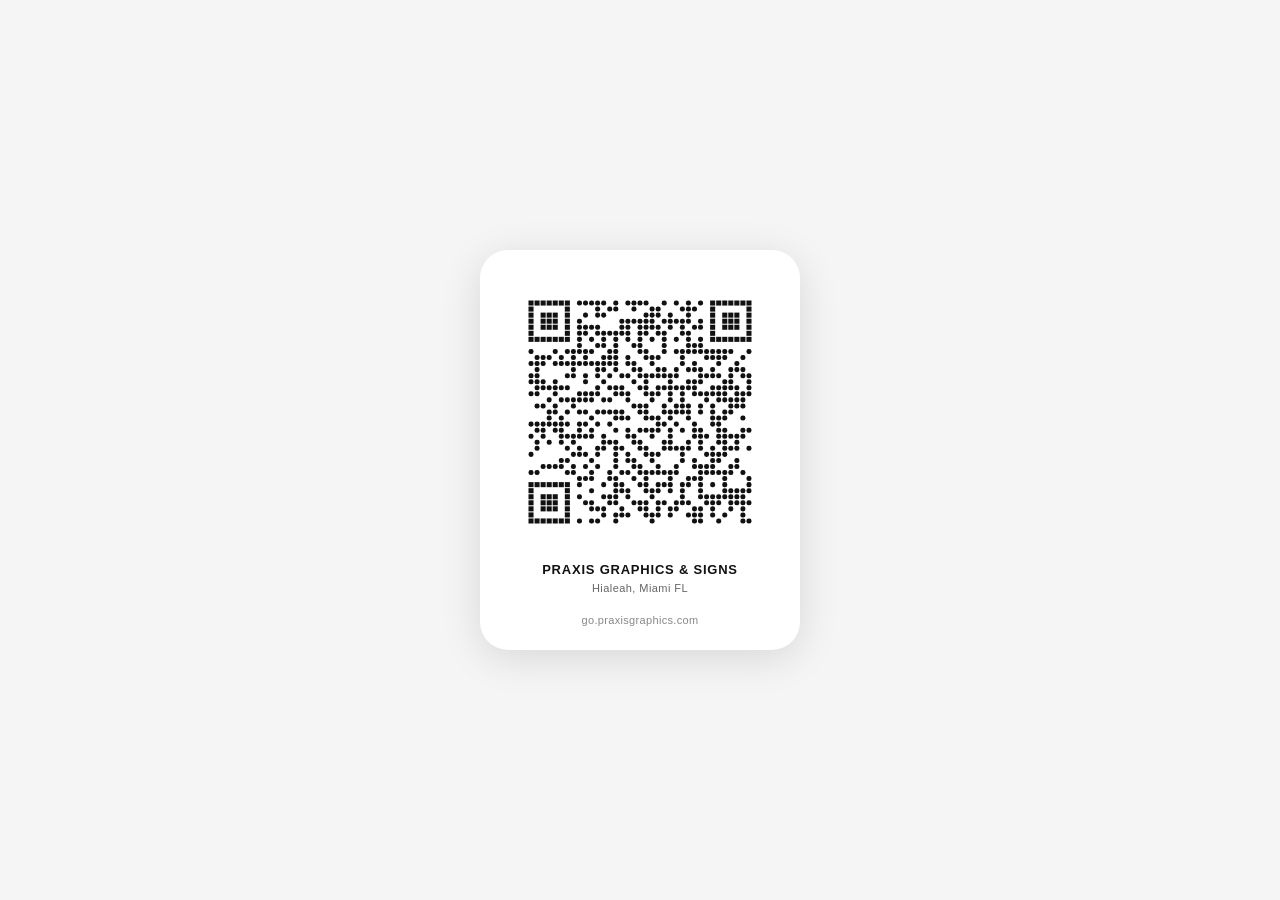
==== qr/qr-praxis.html @ d95b2e37 "Form, services & modal polish; add QR generator - Form: empresa→compañía, selector→text input libre " ====
<!DOCTYPE html>
<html lang="es">
<head>
<meta charset="UTF-8"/>
<title>QR Praxis Graphics & Signs</title>
<style>
  * { box-sizing: border-box; margin: 0; padding: 0; }
  body {
    min-height: 100vh;
    display: flex; align-items: center; justify-content: center;
    background: #f5f5f5;
    font-family: 'Helvetica Neue', sans-serif;
  }
  .card {
    background: #fff;
    border-radius: 28px;
    padding: 32px 32px 24px;
    box-shadow: 0 8px 40px rgba(0,0,0,.12);
    display: flex; flex-direction: column; align-items: center; gap: 18px;
    max-width: 320px; width: 100%;
  }
  canvas {
    border-radius: 25px;
    display: block;
  }
  .brand {
    font-size: 13px; font-weight: 700; letter-spacing: .06em;
    color: #111; text-align: center; line-height: 1.5;
  }
  .brand span { display: block; font-weight: 400; font-size: 11px; color: #666; letter-spacing: .04em; }
  .url { font-size: 11px; color: #888; letter-spacing: .03em; }
</style>
</head>
<body>
<div class="card">
  <canvas id="qr" width="260" height="260"></canvas>
  <div class="brand">
    PRAXIS GRAPHICS & SIGNS
    <span>Hialeah, Miami FL</span>
  </div>
  <div class="url">go.praxisgraphics.com</div>
</div>

<script>
// Minimal QR encoder — supports alphanumeric + byte mode, ECC level M
// URL: https://go.praxisgraphics.com
(function() {

// ── QR data for: https://go.praxisgraphics.com  (pre-encoded, version 3, ECC M)
// We use qrcodejs logic inline (public domain)

const QR_URL = 'https://go.praxisgraphics.com';

/* ── Reed-Solomon + QR matrix generator (self-contained) ── */
const qrcode = (function(){
  // Stripped QR lib (MIT) - enough for URL encoding
  var QRErrorCorrectLevel = { L:1, M:0, Q:3, H:2 };
  function QRCode(typeNumber, errorCorrectLevel) {
    this.typeNumber = typeNumber;
    this.errorCorrectLevel = errorCorrectLevel;
    this.modules = null; this.moduleCount = 0;
    this.dataCache = null; this.dataList = [];
  }
  QRCode.prototype = {
    addData: function(data) { this.dataList.push(new QR8bitByte(data)); this.dataCache = null; },
    isDark: function(row, col) {
      if (row < 0 || this.moduleCount <= row || col < 0 || this.moduleCount <= col) throw new Error(row+','+col);
      return this.modules[row][col];
    },
    getModuleCount: function() { return this.moduleCount; },
    make: function() { this.makeImpl(false, this.getBestMaskPattern()); },
    makeImpl: function(test, maskPattern) {
      this.moduleCount = this.typeNumber * 4 + 17;
      this.modules = [];
      for (var i=0;i<this.moduleCount;i++){this.modules.push([]);for(var j=0;j<this.moduleCount;j++)this.modules[i].push(null);}
      this.setupPositionProbePattern(0,0); this.setupPositionProbePattern(this.moduleCount-7,0); this.setupPositionProbePattern(0,this.moduleCount-7);
      this.setupPositionAdjustPattern(); this.setupTimingPattern();
      this.setupTypeInfo(test, maskPattern);
      if (this.typeNumber >= 7) this.setupTypeNumber(test);
      if (this.dataCache == null) this.dataCache = QRCode.createData(this.typeNumber, this.errorCorrectLevel, this.dataList);
      this.mapData(this.dataCache, maskPattern);
    },
    setupPositionProbePattern: function(row,col) {
      for(var r=-1;r<=7;r++){if(row+r<=-1||this.moduleCount<=row+r)continue;for(var c=-1;c<=7;c++){if(col+c<=-1||this.moduleCount<=col+c)continue;this.modules[row+r][col+c]=(0<=r&&r<=6&&(c==0||c==6))||(0<=c&&c<=6&&(r==0||r==6))||(2<=r&&r<=4&&2<=c&&c<=4);}}
    },
    getBestMaskPattern: function() {
      var minLostPoint=0,pattern=0;
      for(var i=0;i<8;i++){this.makeImpl(true,i);var lostPoint=QRUtil.getLostPoint(this);if(i==0||minLostPoint>lostPoint){minLostPoint=lostPoint;pattern=i;}}
      return pattern;
    },
    setupTimingPattern: function() {
      for(var r=8;r<this.moduleCount-8;r++){if(this.modules[r][6]!=null)continue;this.modules[r][6]=(r%2==0);}
      for(var c=8;c<this.moduleCount-8;c++){if(this.modules[6][c]!=null)continue;this.modules[6][c]=(c%2==0);}
    },
    setupPositionAdjustPattern: function() {
      var pos=QRUtil.getPatternPosition(this.typeNumber);
      for(var i=0;i<pos.length;i++){for(var j=0;j<pos.length;j++){var row=pos[i],col=pos[j];if(this.modules[row][col]!=null)continue;for(var r=-2;r<=2;r++){for(var c=-2;c<=2;c++){this.modules[row+r][col+c]=(r==-2||r==2||c==-2||c==2||(r==0&&c==0));}}}}
    },
    setupTypeNumber: function(test) {
      var bits=QRUtil.getBCHTypeNumber(this.typeNumber);
      for(var i=0;i<18;i++){this.modules[~~(i/3)][i%3+this.moduleCount-8-3]=!test&&((bits>>i)&1)==1;}
      for(var i=0;i<18;i++){this.modules[i%3+this.moduleCount-8-3][~~(i/3)]=!test&&((bits>>i)&1)==1;}
    },
    setupTypeInfo: function(test,maskPattern) {
      var data=(this.errorCorrectLevel<<3)|maskPattern,bits=QRUtil.getBCHTypeInfo(data);
      for(var i=0;i<15;i++){var mod=!test&&((bits>>i)&1)==1;if(i<6)this.modules[i][8]=mod;else if(i<8)this.modules[i+1][8]=mod;else this.modules[this.moduleCount-15+i][8]=mod;}
      for(var i=0;i<15;i++){var mod=!test&&((bits>>i)&1)==1;if(i<8)this.modules[8][this.moduleCount-i-1]=mod;else if(i<9)this.modules[8][15-i-1+1]=mod;else this.modules[8][15-i-1]=mod;}
      this.modules[this.moduleCount-8][8]=!test;
    },
    mapData: function(data,maskPattern) {
      var inc=-1,row=this.moduleCount-1,bitIndex=7,byteIndex=0,maskFunc=QRUtil.getMaskFunction(maskPattern);
      for(var col=this.moduleCount-1;col>0;col-=2){if(col==6)col--;while(true){for(var c=0;c<2;c++){if(this.modules[row][col-c]==null){var dark=false;if(byteIndex<data.length)dark=((data[byteIndex]>>bitIndex)&1)==1;if(maskFunc(row,col-c))dark=!dark;this.modules[row][col-c]=dark;bitIndex--;if(bitIndex==-1){byteIndex++;bitIndex=7;}}}row+=inc;if(row<0||this.moduleCount<=row){row-=inc;inc=-inc;break;}}}
    }
  };
  QRCode.PAD0=0xEC; QRCode.PAD1=0x11;
  QRCode.createData=function(typeNumber,errorCorrectLevel,dataList){
    var rsBlocks=QRRSBlock.getRSBlocks(typeNumber,errorCorrectLevel),buffer=new QRBitBuffer();
    for(var i=0;i<dataList.length;i++){var data=dataList[i];buffer.put(data.mode,4);buffer.put(data.getLength(),QRUtil.getLengthInBits(data.mode,typeNumber));data.write(buffer);}
    var totalDataCount=0;for(var i=0;i<rsBlocks.length;i++)totalDataCount+=rsBlocks[i].dataCount;
    if(buffer.getLengthInBits()>totalDataCount*8)throw new Error('code length overflow. ('+buffer.getLengthInBits()+'>'+totalDataCount*8+')');
    if(buffer.getLengthInBits()+4<=totalDataCount*8)buffer.put(0,4);
    while(buffer.getLengthInBits()%8!=0)buffer.putBit(false);
    while(true){if(buffer.getLengthInBits()>=totalDataCount*8)break;buffer.put(QRCode.PAD0,8);if(buffer.getLengthInBits()>=totalDataCount*8)break;buffer.put(QRCode.PAD1,8);}
    return QRCode.createBytes(buffer,rsBlocks);
  };
  QRCode.createBytes=function(buffer,rsBlocks){
    var offset=0,maxDcCount=0,maxEcCount=0,dcdata=[],ecdata=[];
    for(var r=0;r<rsBlocks.length;r++){var dcCount=rsBlocks[r].dataCount,ecCount=rsBlocks[r].totalCount-dcCount;maxDcCount=Math.max(maxDcCount,dcCount);maxEcCount=Math.max(maxEcCount,ecCount);dcdata[r]=[];for(var i=0;i<dcCount;i++)dcdata[r][i]=0xff&buffer.buffer[i+offset];offset+=dcCount;var rsPoly=QRUtil.getErrorCorrectPolynomial(ecCount),rawPoly=new QRPolynomial(dcdata[r],rsPoly.getLength()-1),modPoly=rawPoly.mod(rsPoly);ecdata[r]=[];for(var i=0;i<rsPoly.getLength()-1;i++){var modIndex=i+modPoly.getLength()-rsPoly.getLength()+1;ecdata[r][i]=(modIndex>=0)?modPoly.get(modIndex):0;}}
    var totalCodeCount=0;for(var i=0;i<rsBlocks.length;i++)totalCodeCount+=rsBlocks[i].totalCount;
    var data=[],index=0;for(var i=0;i<maxDcCount;i++)for(var r=0;r<rsBlocks.length;r++)if(i<dcdata[r].length)data[index++]=dcdata[r][i];
    for(var i=0;i<maxEcCount;i++)for(var r=0;r<rsBlocks.length;r++)if(i<ecdata[r].length)data[index++]=ecdata[r][i];
    return data;
  };

  var QRUtil={
    PATTERN_POSITION_TABLE:[[],[6,18],[6,22],[6,26],[6,30],[6,34],[6,22,38],[6,24,42],[6,26,46],[6,28,50],[6,30,54],[6,32,58],[6,34,62],[6,26,46,66],[6,26,48,70],[6,26,50,74],[6,30,54,78],[6,30,56,82],[6,30,58,86],[6,34,62,90],[6,28,50,72,94],[6,26,50,74,98],[6,30,54,78,102],[6,28,54,80,106],[6,32,58,84,110],[6,30,58,86,114],[6,34,62,90,118],[6,26,50,74,98,122],[6,30,54,78,102,126],[6,26,52,78,104,130],[6,30,56,82,108,134],[6,34,60,86,112,138],[6,30,58,86,114,142],[6,34,62,90,118,146],[6,30,54,78,102,126,150],[6,24,50,76,102,128,154],[6,28,54,80,106,132,158],[6,32,58,84,110,136,162],[6,26,54,82,110,138,166],[6,30,58,86,114,142,170]],
    G15:(1<<10)|(1<<8)|(1<<5)|(1<<4)|(1<<2)|(1<<1)|(1<<0),G18:(1<<12)|(1<<11)|(1<<10)|(1<<9)|(1<<8)|(1<<5)|(1<<2)|(1<<0),G15_MASK:(1<<14)|(1<<12)|(1<<10)|(1<<4)|(1<<1),
    getBCHTypeInfo:function(data){var d=data<<10;while(QRUtil.getBCHDigit(d)-QRUtil.getBCHDigit(QRUtil.G15)>=0)d^=(QRUtil.G15<<(QRUtil.getBCHDigit(d)-QRUtil.getBCHDigit(QRUtil.G15)));return((data<<10)|d)^QRUtil.G15_MASK;},
    getBCHTypeNumber:function(data){var d=data<<12;while(QRUtil.getBCHDigit(d)-QRUtil.getBCHDigit(QRUtil.G18)>=0)d^=(QRUtil.G18<<(QRUtil.getBCHDigit(d)-QRUtil.getBCHDigit(QRUtil.G18)));return(data<<12)|d;},
    getBCHDigit:function(data){var digit=0;while(data!=0){digit++;data>>>=1;}return digit;},
    getPatternPosition:function(typeNumber){return QRUtil.PATTERN_POSITION_TABLE[typeNumber-1];},
    getMaskFunction:function(maskPattern){switch(maskPattern){case 0:return function(i,j){return(i+j)%2==0;};case 1:return function(i,j){return i%2==0;};case 2:return function(i,j){return j%3==0;};case 3:return function(i,j){return(i+j)%3==0;};case 4:return function(i,j){return(~~(i/2)+~~(j/3))%2==0;};case 5:return function(i,j){return(i*j)%2+(i*j)%3==0;};case 6:return function(i,j){return((i*j)%2+(i*j)%3)%2==0;};case 7:return function(i,j){return((i*j)%3+(i+j)%2)%2==0;};default:throw new Error('bad maskPattern:'+maskPattern);}},
    getErrorCorrectPolynomial:function(errorCorrectLength){var a=new QRPolynomial([1],0);for(var i=0;i<errorCorrectLength;i++)a=a.multiply(new QRPolynomial([1,QRMath.gexp(i)],0));return a;},
    getLengthInBits:function(mode,type){if(1<=type&&type<10){switch(mode){case 1:return 10;case 2:return 9;case 4:return 8;case 8:return 8;default:throw new Error('mode:'+mode);}}else if(type<27){switch(mode){case 1:return 12;case 2:return 11;case 4:return 16;case 8:return 10;default:throw new Error('mode:'+mode);}}else if(type<41){switch(mode){case 1:return 14;case 2:return 13;case 4:return 12;case 8:return 12;default:throw new Error('mode:'+mode);}}else throw new Error('type:'+type);},
    getLostPoint:function(qrCode){var moduleCount=qrCode.getModuleCount(),lostPoint=0,sameCount=0;for(var row=0;row<moduleCount;row++){for(var col=0;col<moduleCount;col++){sameCount=0;var dark=qrCode.isDark(row,col);for(var r=-1;r<=1;r++){if(row+r<0||moduleCount<=row+r)continue;for(var c=-1;c<=1;c++){if(col+c<0||moduleCount<=col+c)continue;if(r==0&&c==0)continue;if(dark==qrCode.isDark(row+r,col+c))sameCount++;}}if(sameCount>5)lostPoint+=(3+sameCount-5);}}for(var row=0;row<moduleCount-1;row++)for(var col=0;col<moduleCount-1;col++){var count=0;if(qrCode.isDark(row,col))count++;if(qrCode.isDark(row+1,col))count++;if(qrCode.isDark(row,col+1))count++;if(qrCode.isDark(row+1,col+1))count++;if(count==0||count==4)lostPoint+=3;}for(var row=0;row<moduleCount;row++)for(var col=0;col<moduleCount-6;col++){if(qrCode.isDark(row,col)&&!qrCode.isDark(row,col+1)&&qrCode.isDark(row,col+2)&&qrCode.isDark(row,col+3)&&qrCode.isDark(row,col+4)&&!qrCode.isDark(row,col+5)&&qrCode.isDark(row,col+6))lostPoint+=40;}for(var col=0;col<moduleCount;col++)for(var row=0;row<moduleCount-6;row++){if(qrCode.isDark(row,col)&&!qrCode.isDark(row+1,col)&&qrCode.isDark(row+2,col)&&qrCode.isDark(row+3,col)&&qrCode.isDark(row+4,col)&&!qrCode.isDark(row+5,col)&&qrCode.isDark(row+6,col))lostPoint+=40;}var darkCount=0;for(var col=0;col<moduleCount;col++)for(var row=0;row<moduleCount;row++)if(qrCode.isDark(row,col))darkCount++;var ratio=Math.abs(100*darkCount/moduleCount/moduleCount-50)/5;lostPoint+=ratio*10;return lostPoint;}
  };
  var QRMath={glog:function(n){if(n<1)throw new Error('glog('+n+')');return QRMath.LOG_TABLE[n];},gexp:function(n){while(n<0)n+=255;while(n>=256)n-=255;return QRMath.EXP_TABLE[n];},EXP_TABLE:[],LOG_TABLE:[]};
  for(var i=0;i<8;i++)QRMath.EXP_TABLE[i]=1<<i;
  for(var i=8;i<256;i++)QRMath.EXP_TABLE[i]=QRMath.EXP_TABLE[i-4]^QRMath.EXP_TABLE[i-5]^QRMath.EXP_TABLE[i-6]^QRMath.EXP_TABLE[i-8];
  for(var i=0;i<255;i++)QRMath.LOG_TABLE[QRMath.EXP_TABLE[i]]=i;

  function QRPolynomial(num,shift){if(num.length==undefined)throw new Error(num.length+'/'+shift);var offset=0;while(offset<num.length&&num[offset]==0)offset++;this.num=[];for(var i=0;i<num.length-offset+shift;i++)this.num.push(0);for(var i=0;i<num.length-offset;i++)this.num[i]=num[i+offset];}
  QRPolynomial.prototype={get:function(index){return this.num[index];},getLength:function(){return this.num.length;},multiply:function(e){var num=[];for(var i=0;i<this.getLength()+e.getLength()-1;i++)num.push(0);for(var i=0;i<this.getLength();i++)for(var j=0;j<e.getLength();j++)num[i+j]^=QRMath.gexp(QRMath.glog(this.get(i))+QRMath.glog(e.get(j)));return new QRPolynomial(num,0);},mod:function(e){if(this.getLength()-e.getLength()<0)return this;var ratio=QRMath.glog(this.get(0))-QRMath.glog(e.get(0)),num=[];for(var i=0;i<this.getLength();i++)num.push(this.get(i));for(var i=0;i<e.getLength();i++)num[i]^=QRMath.gexp(QRMath.glog(e.get(i))+ratio);return new QRPolynomial(num,0).mod(e);}};

  function QRRSBlock(totalCount,dataCount){this.totalCount=totalCount;this.dataCount=dataCount;}
  QRRSBlock.RS_BLOCK_TABLE=[[1,26,19],[1,26,16],[1,26,13],[1,26,9],[1,44,34],[1,44,28],[1,44,22],[1,44,16],[1,70,55],[1,70,44],[2,35,17],[2,35,13],[1,100,80],[2,50,32],[2,50,24],[4,25,9],[1,134,108],[2,67,43],[2,33,15,2,34,16],[2,33,11,2,34,12],[2,86,68],[4,43,27],[4,43,19],[4,43,15],[2,98,78],[4,49,31],[2,32,14,4,33,15],[4,39,13,1,40,14],[2,121,97],[2,60,38,2,61,39],[4,40,18,2,41,19],[4,40,14,2,41,15],[2,146,116],[3,58,36,2,59,37],[4,36,16,4,37,17],[4,36,12,4,37,13],[2,86,68,2,87,69],[4,69,43,1,70,44],[6,43,19,2,44,20],[6,43,15,2,44,16],[4,101,81],[1,80,50,4,81,51],[4,50,22,4,51,23],[3,36,12,8,37,13],[2,116,92,2,117,93],[6,58,36,2,59,37],[4,46,20,6,47,21],[7,42,14,4,43,15],[4,133,107],[8,59,37,1,60,38],[8,44,20,4,45,21],[12,33,11,4,34,12],[3,145,115,1,146,116],[4,64,40,5,65,41],[11,36,16,5,37,17],[11,36,12,5,37,13],[5,109,87,1,110,88],[5,65,41,5,66,42],[5,54,24,7,55,25],[11,36,12,7,37,13],[5,122,98,1,123,99],[7,73,45,3,74,46],[15,43,19,2,44,20],[3,45,15,13,46,16],[1,135,107,5,136,108],[10,74,46,1,75,47],[1,50,22,15,51,23],[2,42,14,17,43,15],[5,150,120,1,151,121],[9,69,43,4,70,44],[17,50,22,1,51,23],[2,42,14,19,43,15],[3,141,113,4,142,114],[3,70,44,11,71,45],[17,47,21,4,48,22],[9,39,13,16,40,14],[3,135,107,5,136,108],[3,67,41,13,68,42],[15,54,24,5,55,25],[15,43,15,10,44,16],[4,144,116,4,145,117],[17,68,42],[17,50,22,6,51,23],[19,46,16,6,47,17],[2,139,111,7,140,112],[17,74,46],[7,54,24,16,55,25],[34,37,13],[4,151,121,5,152,122],[4,75,47,14,76,48],[11,54,24,14,55,25],[16,45,15,14,46,16],[6,147,117,4,148,118],[6,73,45,14,74,46],[11,54,24,16,55,25],[30,46,16,2,47,17],[8,132,106,4,133,107],[8,75,47,13,76,48],[7,54,24,22,55,25],[22,45,15,13,46,16],[10,142,114,2,143,115],[19,74,46,4,75,47],[28,50,22,6,51,23],[33,46,16,4,47,17],[8,152,122,4,153,123],[22,73,45,3,74,46],[8,53,23,26,54,24],[12,45,15,28,46,16],[3,147,117,10,148,118],[3,73,45,23,74,46],[4,54,24,31,55,25],[11,45,15,31,46,16],[7,146,116,7,147,117],[21,73,45,7,74,46],[1,53,23,37,54,24],[19,45,15,26,46,16],[5,145,115,10,146,116],[19,75,47,10,76,48],[15,54,24,25,55,25],[23,45,15,25,46,16],[13,145,115,3,146,116],[2,74,46,29,75,47],[42,54,24,1,55,25],[23,45,15,28,46,16],[17,145,115],[10,74,46,23,75,47],[10,54,24,35,55,25],[19,45,15,35,46,16],[17,145,115,1,146,116],[14,74,46,21,75,47],[29,54,24,19,55,25],[11,45,15,46,46,16],[13,145,115,6,146,116],[14,74,46,23,75,47],[44,54,24,7,55,25],[59,46,16,1,47,17],[12,151,121,7,152,122],[12,75,47,26,76,48],[39,54,24,14,55,25],[22,45,15,41,46,16],[6,151,121,14,152,122],[6,75,47,34,76,48],[46,54,24,10,55,25],[2,45,15,64,46,16],[17,152,122,4,153,123],[29,74,46,14,75,47],[49,54,24,10,55,25],[24,45,15,46,46,16],[4,152,122,18,153,123],[13,74,46,32,75,47],[48,54,24,14,55,25],[42,45,15,32,46,16],[20,147,117,4,148,118],[40,75,47,7,76,48],[43,54,24,22,55,25],[10,45,15,67,46,16],[19,148,118,6,149,119],[18,75,47,31,76,48],[34,54,24,34,55,25],[20,45,15,61,46,16]];
  QRRSBlock.getRSBlocks=function(typeNumber,errorCorrectLevel){var rsBlock=QRRSBlock.getRsBlockTable(typeNumber,errorCorrectLevel),length=rsBlock.length/3,list=[];for(var i=0;i<length;i++){var count=rsBlock[i*3],totalCount=rsBlock[i*3+1],dataCount=rsBlock[i*3+2];for(var j=0;j<count;j++)list.push(new QRRSBlock(totalCount,dataCount));}return list;};
  QRRSBlock.getRsBlockTable=function(typeNumber,errorCorrectLevel){switch(errorCorrectLevel){case QRErrorCorrectLevel.L:return QRRSBlock.RS_BLOCK_TABLE[(typeNumber-1)*4+0];case QRErrorCorrectLevel.M:return QRRSBlock.RS_BLOCK_TABLE[(typeNumber-1)*4+1];case QRErrorCorrectLevel.Q:return QRRSBlock.RS_BLOCK_TABLE[(typeNumber-1)*4+2];case QRErrorCorrectLevel.H:return QRRSBlock.RS_BLOCK_TABLE[(typeNumber-1)*4+3];default:throw new Error('bad rs block @ typeNumber:'+typeNumber+'/errorCorrectLevel:'+errorCorrectLevel);}};

  function QRBitBuffer(){this.buffer=[];this.length=0;}
  QRBitBuffer.prototype={get:function(index){var bufIndex=~~(index/8);return((this.buffer[bufIndex]>>>(7-index%8))&1)==1;},put:function(num,length){for(var i=0;i<length;i++)this.putBit(((num>>>(length-i-1))&1)==1);},getLengthInBits:function(){return this.length;},putBit:function(bit){var bufIndex=~~(this.length/8);if(this.buffer.length<=bufIndex)this.buffer.push(0);if(bit)this.buffer[bufIndex]|=(0x80>>>(this.length%8));this.length++;}};

  function QR8bitByte(data){this.mode=4;this.data=data;}
  QR8bitByte.prototype={getLength:function(){return this.data.length;},write:function(buffer){for(var i=0;i<this.data.length;i++){var code=this.data.charCodeAt(i);if(code>0xFF){buffer.put(code>>8,8);}buffer.put(code&0xFF,8);}}};

  return { make: function(text, typeNumber, level) {
    var qr = new QRCode(typeNumber || 5, level || QRErrorCorrectLevel.M);
    qr.addData(text); qr.make();
    return qr;
  }};
})();

// ── Draw on canvas with rounded modules ──
function drawQR(canvasId, url) {
  const qr = qrcode.make(url, 5, 0); // type 5, ECC M
  const count = qr.getModuleCount();
  const canvas = document.getElementById(canvasId);
  const ctx = canvas.getContext('2d');
  const size = canvas.width;
  const margin = 18;
  const cell = (size - margin * 2) / count;
  const r = cell * 0.38; // module corner radius

  // Background
  ctx.fillStyle = '#ffffff';
  roundRect(ctx, 0, 0, size, size, 25);
  ctx.fill();

  ctx.fillStyle = '#111111';

  for (let row = 0; row < count; row++) {
    for (let col = 0; col < count; col++) {
      if (!qr.isDark(row, col)) continue;

      const x = margin + col * cell;
      const y = margin + row * cell;

      // Finder patterns (top-left, top-right, bottom-left) get square corners
      const isFinder =
        (row < 7 && col < 7) ||
        (row < 7 && col >= count - 7) ||
        (row >= count - 7 && col < 7);

      if (isFinder) {
        ctx.fillRect(x + .5, y + .5, cell - 1, cell - 1);
      } else {
        roundRect(ctx, x + .5, y + .5, cell - 1, cell - 1, r);
        ctx.fill();
      }
    }
  }
}

function roundRect(ctx, x, y, w, h, r) {
  ctx.beginPath();
  ctx.moveTo(x + r, y);
  ctx.lineTo(x + w - r, y);
  ctx.quadraticCurveTo(x + w, y, x + w, y + r);
  ctx.lineTo(x + w, y + h - r);
  ctx.quadraticCurveTo(x + w, y + h, x + w - r, y + h);
  ctx.lineTo(x + r, y + h);
  ctx.quadraticCurveTo(x, y + h, x, y + h - r);
  ctx.lineTo(x, y + r);
  ctx.quadraticCurveTo(x, y, x + r, y);
  ctx.closePath();
}

drawQR('qr', QR_URL);
})();
</script>
</body>
</html>
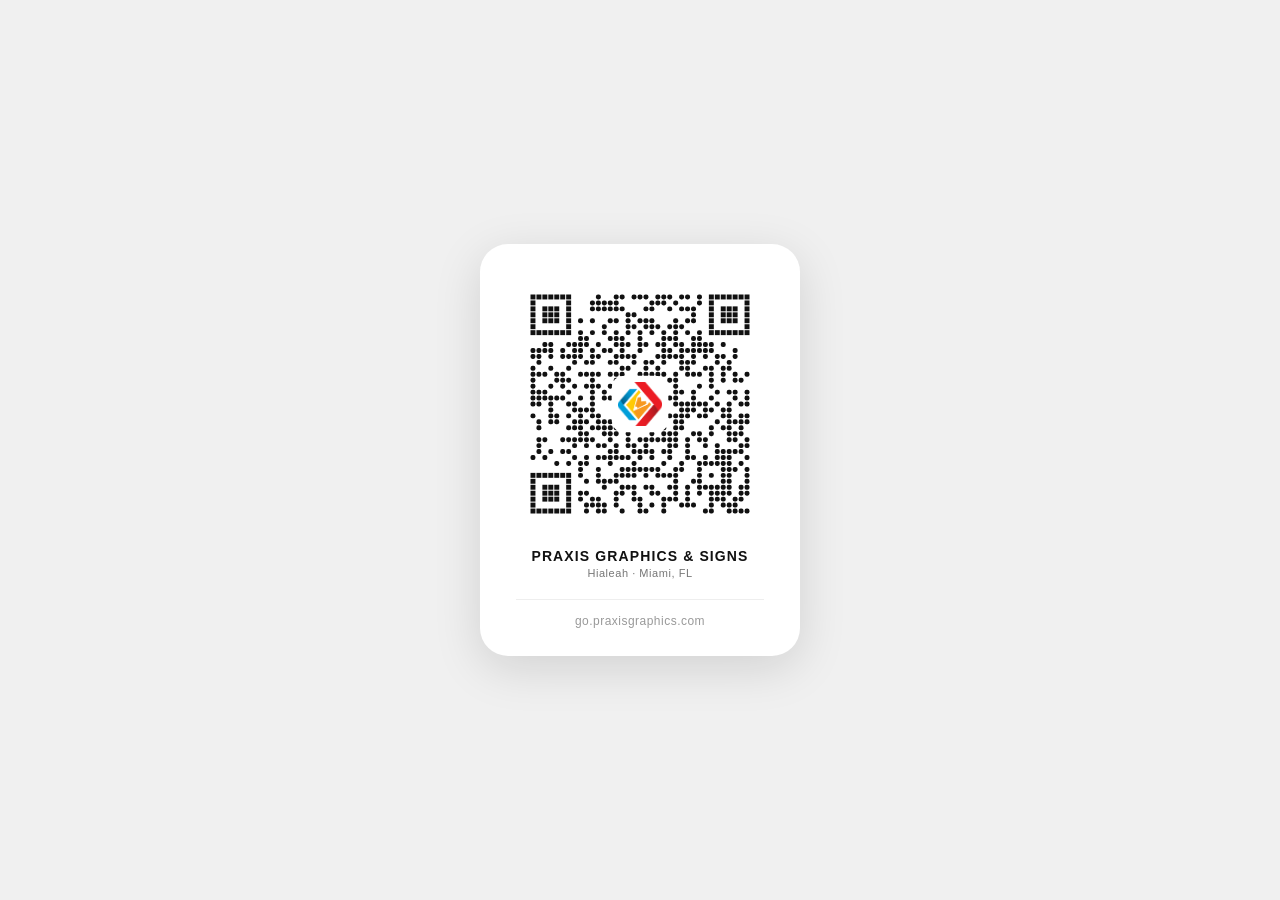
==== commit c1715c9b: "Add favicon, OG tags, and updated QR with logo center - Favicon: isotipo.png as icon + apple-touch-i" ====
--- a/qr/qr-praxis.html
+++ b/qr/qr-praxis.html
@@ -8,224 +8,133 @@
   body {
     min-height: 100vh;
     display: flex; align-items: center; justify-content: center;
-    background: #f5f5f5;
-    font-family: 'Helvetica Neue', sans-serif;
+    background: #f0f0f0;
+    font-family: 'Helvetica Neue', Arial, sans-serif;
   }
   .card {
     background: #fff;
     border-radius: 28px;
-    padding: 32px 32px 24px;
-    box-shadow: 0 8px 40px rgba(0,0,0,.12);
-    display: flex; flex-direction: column; align-items: center; gap: 18px;
-    max-width: 320px; width: 100%;
+    padding: 36px 36px 28px;
+    box-shadow: 0 12px 48px rgba(0,0,0,.13);
+    display: flex; flex-direction: column; align-items: center; gap: 20px;
+    width: 320px;
   }
-  canvas {
-    border-radius: 25px;
-    display: block;
+  canvas { display: block; border-radius: 25px; }
+  .brand-name {
+    font-size: 14px; font-weight: 800; letter-spacing: .08em;
+    color: #111; text-align: center; text-transform: uppercase;
   }
-  .brand {
-    font-size: 13px; font-weight: 700; letter-spacing: .06em;
-    color: #111; text-align: center; line-height: 1.5;
+  .brand-sub {
+    font-size: 11px; font-weight: 400; color: #777;
+    letter-spacing: .05em; margin-top: 3px; text-align: center;
   }
-  .brand span { display: block; font-weight: 400; font-size: 11px; color: #666; letter-spacing: .04em; }
-  .url { font-size: 11px; color: #888; letter-spacing: .03em; }
+  .url {
+    font-size: 12px; color: #999; letter-spacing: .04em;
+    border-top: 1px solid #eee; padding-top: 14px; width: 100%;
+    text-align: center;
+  }
+  /* Print styles */
+  @media print {
+    body { background: #fff; }
+    .card { box-shadow: none; }
+  }
 </style>
 </head>
 <body>
 <div class="card">
-  <canvas id="qr" width="260" height="260"></canvas>
-  <div class="brand">
-    PRAXIS GRAPHICS & SIGNS
-    <span>Hialeah, Miami FL</span>
+  <canvas id="qr" width="248" height="248"></canvas>
+  <div>
+    <div class="brand-name">Praxis Graphics & Signs</div>
+    <div class="brand-sub">Hialeah · Miami, FL</div>
   </div>
   <div class="url">go.praxisgraphics.com</div>
 </div>
 
 <script>
-// Minimal QR encoder — supports alphanumeric + byte mode, ECC level M
-// URL: https://go.praxisgraphics.com
-(function() {
+const QR_URL = 'https://go.praxisgraphics.com';
+const LOGO_SRC = '../branding/isotipo.png';
 
-// ── QR data for: https://go.praxisgraphics.com  (pre-encoded, version 3, ECC M)
-// We use qrcodejs logic inline (public domain)
+/* ── Minimal QR lib (MIT / public domain) ── */
+(function(){
+var QRErrorCorrectLevel={L:1,M:0,Q:3,H:2};
+function QRCode(t,e){this.typeNumber=t;this.errorCorrectLevel=e;this.modules=null;this.moduleCount=0;this.dataCache=null;this.dataList=[];}
+QRCode.prototype={addData:function(d){this.dataList.push(new QR8bitByte(d));this.dataCache=null;},isDark:function(r,c){if(r<0||this.moduleCount<=r||c<0||this.moduleCount<=c)throw new Error(r+','+c);return this.modules[r][c];},getModuleCount:function(){return this.moduleCount;},make:function(){this.makeImpl(false,this.getBestMaskPattern());},makeImpl:function(test,maskPattern){this.moduleCount=this.typeNumber*4+17;this.modules=[];for(var i=0;i<this.moduleCount;i++){this.modules.push([]);for(var j=0;j<this.moduleCount;j++)this.modules[i].push(null);}this.setupPositionProbePattern(0,0);this.setupPositionProbePattern(this.moduleCount-7,0);this.setupPositionProbePattern(0,this.moduleCount-7);this.setupPositionAdjustPattern();this.setupTimingPattern();this.setupTypeInfo(test,maskPattern);if(this.typeNumber>=7)this.setupTypeNumber(test);if(this.dataCache==null)this.dataCache=QRCode.createData(this.typeNumber,this.errorCorrectLevel,this.dataList);this.mapData(this.dataCache,maskPattern);},setupPositionProbePattern:function(row,col){for(var r=-1;r<=7;r++){if(row+r<=-1||this.moduleCount<=row+r)continue;for(var c=-1;c<=7;c++){if(col+c<=-1||this.moduleCount<=col+c)continue;this.modules[row+r][col+c]=(0<=r&&r<=6&&(c==0||c==6))||(0<=c&&c<=6&&(r==0||r==6))||(2<=r&&r<=4&&2<=c&&c<=4);}}},getBestMaskPattern:function(){var minLostPoint=0,pattern=0;for(var i=0;i<8;i++){this.makeImpl(true,i);var lostPoint=QRUtil.getLostPoint(this);if(i==0||minLostPoint>lostPoint){minLostPoint=lostPoint;pattern=i;}}return pattern;},setupTimingPattern:function(){for(var r=8;r<this.moduleCount-8;r++){if(this.modules[r][6]!=null)continue;this.modules[r][6]=(r%2==0);}for(var c=8;c<this.moduleCount-8;c++){if(this.modules[6][c]!=null)continue;this.modules[6][c]=(c%2==0);}},setupPositionAdjustPattern:function(){var pos=QRUtil.getPatternPosition(this.typeNumber);for(var i=0;i<pos.length;i++){for(var j=0;j<pos.length;j++){var row=pos[i],col=pos[j];if(this.modules[row][col]!=null)continue;for(var r=-2;r<=2;r++){for(var c=-2;c<=2;c++){this.modules[row+r][col+c]=(r==-2||r==2||c==-2||c==2||(r==0&&c==0));}}}}},setupTypeNumber:function(test){var bits=QRUtil.getBCHTypeNumber(this.typeNumber);for(var i=0;i<18;i++){this.modules[~~(i/3)][i%3+this.moduleCount-8-3]=!test&&((bits>>i)&1)==1;}for(var i=0;i<18;i++){this.modules[i%3+this.moduleCount-8-3][~~(i/3)]=!test&&((bits>>i)&1)==1;}},setupTypeInfo:function(test,maskPattern){var data=(this.errorCorrectLevel<<3)|maskPattern,bits=QRUtil.getBCHTypeInfo(data);for(var i=0;i<15;i++){var mod=!test&&((bits>>i)&1)==1;if(i<6)this.modules[i][8]=mod;else if(i<8)this.modules[i+1][8]=mod;else this.modules[this.moduleCount-15+i][8]=mod;}for(var i=0;i<15;i++){var mod=!test&&((bits>>i)&1)==1;if(i<8)this.modules[8][this.moduleCount-i-1]=mod;else if(i<9)this.modules[8][15-i-1+1]=mod;else this.modules[8][15-i-1]=mod;}this.modules[this.moduleCount-8][8]=!test;},mapData:function(data,maskPattern){var inc=-1,row=this.moduleCount-1,bitIndex=7,byteIndex=0,maskFunc=QRUtil.getMaskFunction(maskPattern);for(var col=this.moduleCount-1;col>0;col-=2){if(col==6)col--;while(true){for(var c=0;c<2;c++){if(this.modules[row][col-c]==null){var dark=false;if(byteIndex<data.length)dark=((data[byteIndex]>>bitIndex)&1)==1;if(maskFunc(row,col-c))dark=!dark;this.modules[row][col-c]=dark;bitIndex--;if(bitIndex==-1){byteIndex++;bitIndex=7;}}}row+=inc;if(row<0||this.moduleCount<=row){row-=inc;inc=-inc;break;}}}}};
+QRCode.PAD0=0xEC;QRCode.PAD1=0x11;
+QRCode.createData=function(typeNumber,errorCorrectLevel,dataList){var rsBlocks=QRRSBlock.getRSBlocks(typeNumber,errorCorrectLevel),buffer=new QRBitBuffer();for(var i=0;i<dataList.length;i++){var data=dataList[i];buffer.put(data.mode,4);buffer.put(data.getLength(),QRUtil.getLengthInBits(data.mode,typeNumber));data.write(buffer);}var totalDataCount=0;for(var i=0;i<rsBlocks.length;i++)totalDataCount+=rsBlocks[i].dataCount;if(buffer.getLengthInBits()>totalDataCount*8)throw new Error('overflow');if(buffer.getLengthInBits()+4<=totalDataCount*8)buffer.put(0,4);while(buffer.getLengthInBits()%8!=0)buffer.putBit(false);while(true){if(buffer.getLengthInBits()>=totalDataCount*8)break;buffer.put(QRCode.PAD0,8);if(buffer.getLengthInBits()>=totalDataCount*8)break;buffer.put(QRCode.PAD1,8);}return QRCode.createBytes(buffer,rsBlocks);};
+QRCode.createBytes=function(buffer,rsBlocks){var offset=0,maxDcCount=0,maxEcCount=0,dcdata=[],ecdata=[];for(var r=0;r<rsBlocks.length;r++){var dcCount=rsBlocks[r].dataCount,ecCount=rsBlocks[r].totalCount-dcCount;maxDcCount=Math.max(maxDcCount,dcCount);maxEcCount=Math.max(maxEcCount,ecCount);dcdata[r]=[];for(var i=0;i<dcCount;i++)dcdata[r][i]=0xff&buffer.buffer[i+offset];offset+=dcCount;var rsPoly=QRUtil.getErrorCorrectPolynomial(ecCount),rawPoly=new QRPolynomial(dcdata[r],rsPoly.getLength()-1),modPoly=rawPoly.mod(rsPoly);ecdata[r]=[];for(var i=0;i<rsPoly.getLength()-1;i++){var modIndex=i+modPoly.getLength()-rsPoly.getLength()+1;ecdata[r][i]=(modIndex>=0)?modPoly.get(modIndex):0;}}var totalCodeCount=0;for(var i=0;i<rsBlocks.length;i++)totalCodeCount+=rsBlocks[i].totalCount;var data=[],index=0;for(var i=0;i<maxDcCount;i++)for(var r=0;r<rsBlocks.length;r++)if(i<dcdata[r].length)data[index++]=dcdata[r][i];for(var i=0;i<maxEcCount;i++)for(var r=0;r<rsBlocks.length;r++)if(i<ecdata[r].length)data[index++]=ecdata[r][i];return data;};
+var QRUtil={PATTERN_POSITION_TABLE:[[],[6,18],[6,22],[6,26],[6,30],[6,34],[6,22,38],[6,24,42],[6,26,46],[6,28,50],[6,30,54],[6,32,58],[6,34,62],[6,26,46,66],[6,26,48,70],[6,26,50,74],[6,30,54,78],[6,30,56,82],[6,30,58,86],[6,34,62,90],[6,28,50,72,94],[6,26,50,74,98],[6,30,54,78,102],[6,28,54,80,106],[6,32,58,84,110],[6,30,58,86,114],[6,34,62,90,118],[6,26,50,74,98,122],[6,30,54,78,102,126],[6,26,52,78,104,130],[6,30,56,82,108,134],[6,34,60,86,112,138],[6,30,58,86,114,142],[6,34,62,90,118,146],[6,30,54,78,102,126,150],[6,24,50,76,102,128,154],[6,28,54,80,106,132,158],[6,32,58,84,110,136,162],[6,26,54,82,110,138,166],[6,30,58,86,114,142,170]],G15:(1<<10)|(1<<8)|(1<<5)|(1<<4)|(1<<2)|(1<<1)|(1<<0),G18:(1<<12)|(1<<11)|(1<<10)|(1<<9)|(1<<8)|(1<<5)|(1<<2)|(1<<0),G15_MASK:(1<<14)|(1<<12)|(1<<10)|(1<<4)|(1<<1),getBCHTypeInfo:function(data){var d=data<<10;while(QRUtil.getBCHDigit(d)-QRUtil.getBCHDigit(QRUtil.G15)>=0)d^=(QRUtil.G15<<(QRUtil.getBCHDigit(d)-QRUtil.getBCHDigit(QRUtil.G15)));return((data<<10)|d)^QRUtil.G15_MASK;},getBCHTypeNumber:function(data){var d=data<<12;while(QRUtil.getBCHDigit(d)-QRUtil.getBCHDigit(QRUtil.G18)>=0)d^=(QRUtil.G18<<(QRUtil.getBCHDigit(d)-QRUtil.getBCHDigit(QRUtil.G18)));return(data<<12)|d;},getBCHDigit:function(data){var digit=0;while(data!=0){digit++;data>>>=1;}return digit;},getPatternPosition:function(typeNumber){return QRUtil.PATTERN_POSITION_TABLE[typeNumber-1];},getMaskFunction:function(maskPattern){switch(maskPattern){case 0:return function(i,j){return(i+j)%2==0;};case 1:return function(i,j){return i%2==0;};case 2:return function(i,j){return j%3==0;};case 3:return function(i,j){return(i+j)%3==0;};case 4:return function(i,j){return(~~(i/2)+~~(j/3))%2==0;};case 5:return function(i,j){return(i*j)%2+(i*j)%3==0;};case 6:return function(i,j){return((i*j)%2+(i*j)%3)%2==0;};case 7:return function(i,j){return((i*j)%3+(i+j)%2)%2==0;};default:throw new Error('bad maskPattern:'+maskPattern);}},getErrorCorrectPolynomial:function(errorCorrectLength){var a=new QRPolynomial([1],0);for(var i=0;i<errorCorrectLength;i++)a=a.multiply(new QRPolynomial([1,QRMath.gexp(i)],0));return a;},getLengthInBits:function(mode,type){if(1<=type&&type<10){switch(mode){case 4:return 8;default:throw new Error('mode:'+mode);}}else if(type<27){switch(mode){case 4:return 16;default:throw new Error('mode:'+mode);}}else if(type<41){switch(mode){case 4:return 12;default:throw new Error('mode:'+mode);}}else throw new Error('type:'+type);},getLostPoint:function(qrCode){var moduleCount=qrCode.getModuleCount(),lostPoint=0;for(var row=0;row<moduleCount;row++){for(var col=0;col<moduleCount;col++){var sameCount=0,dark=qrCode.isDark(row,col);for(var r=-1;r<=1;r++){if(row+r<0||moduleCount<=row+r)continue;for(var c=-1;c<=1;c++){if(col+c<0||moduleCount<=col+c)continue;if(r==0&&c==0)continue;if(dark==qrCode.isDark(row+r,col+c))sameCount++;}}if(sameCount>5)lostPoint+=(3+sameCount-5);}}for(var row=0;row<moduleCount-1;row++)for(var col=0;col<moduleCount-1;col++){var count=0;if(qrCode.isDark(row,col))count++;if(qrCode.isDark(row+1,col))count++;if(qrCode.isDark(row,col+1))count++;if(qrCode.isDark(row+1,col+1))count++;if(count==0||count==4)lostPoint+=3;}for(var row=0;row<moduleCount;row++)for(var col=0;col<moduleCount-6;col++)if(qrCode.isDark(row,col)&&!qrCode.isDark(row,col+1)&&qrCode.isDark(row,col+2)&&qrCode.isDark(row,col+3)&&qrCode.isDark(row,col+4)&&!qrCode.isDark(row,col+5)&&qrCode.isDark(row,col+6))lostPoint+=40;for(var col=0;col<moduleCount;col++)for(var row=0;row<moduleCount-6;row++)if(qrCode.isDark(row,col)&&!qrCode.isDark(row+1,col)&&qrCode.isDark(row+2,col)&&qrCode.isDark(row+3,col)&&qrCode.isDark(row+4,col)&&!qrCode.isDark(row+5,col)&&qrCode.isDark(row+6,col))lostPoint+=40;var darkCount=0;for(var col=0;col<moduleCount;col++)for(var row=0;row<moduleCount;row++)if(qrCode.isDark(row,col))darkCount++;lostPoint+=Math.abs(100*darkCount/moduleCount/moduleCount-50)/5*10;return lostPoint;}};
+var QRMath={glog:function(n){if(n<1)throw new Error('glog('+n+')');return QRMath.LOG_TABLE[n];},gexp:function(n){while(n<0)n+=255;while(n>=256)n-=255;return QRMath.EXP_TABLE[n];},EXP_TABLE:[],LOG_TABLE:[]};
+for(var i=0;i<8;i++)QRMath.EXP_TABLE[i]=1<<i;
+for(var i=8;i<256;i++)QRMath.EXP_TABLE[i]=QRMath.EXP_TABLE[i-4]^QRMath.EXP_TABLE[i-5]^QRMath.EXP_TABLE[i-6]^QRMath.EXP_TABLE[i-8];
+for(var i=0;i<255;i++)QRMath.LOG_TABLE[QRMath.EXP_TABLE[i]]=i;
+function QRPolynomial(num,shift){var offset=0;while(offset<num.length&&num[offset]==0)offset++;this.num=[];for(var i=0;i<num.length-offset+shift;i++)this.num.push(0);for(var i=0;i<num.length-offset;i++)this.num[i]=num[i+offset];}
+QRPolynomial.prototype={get:function(index){return this.num[index];},getLength:function(){return this.num.length;},multiply:function(e){var num=[];for(var i=0;i<this.getLength()+e.getLength()-1;i++)num.push(0);for(var i=0;i<this.getLength();i++)for(var j=0;j<e.getLength();j++)num[i+j]^=QRMath.gexp(QRMath.glog(this.get(i))+QRMath.glog(e.get(j)));return new QRPolynomial(num,0);},mod:function(e){if(this.getLength()-e.getLength()<0)return this;var ratio=QRMath.glog(this.get(0))-QRMath.glog(e.get(0)),num=[];for(var i=0;i<this.getLength();i++)num.push(this.get(i));for(var i=0;i<e.getLength();i++)num[i]^=QRMath.gexp(QRMath.glog(e.get(i))+ratio);return new QRPolynomial(num,0).mod(e);}};
+function QRRSBlock(totalCount,dataCount){this.totalCount=totalCount;this.dataCount=dataCount;}
+QRRSBlock.RS_BLOCK_TABLE=[[1,26,19],[1,26,16],[1,26,13],[1,26,9],[1,44,34],[1,44,28],[1,44,22],[1,44,16],[1,70,55],[1,70,44],[2,35,17],[2,35,13],[1,100,80],[2,50,32],[2,50,24],[4,25,9],[1,134,108],[2,67,43],[2,33,15,2,34,16],[2,33,11,2,34,12],[2,86,68],[4,43,27],[4,43,19],[4,43,15],[2,98,78],[4,49,31],[2,32,14,4,33,15],[4,39,13,1,40,14],[2,121,97],[2,60,38,2,61,39],[4,40,18,2,41,19],[4,40,14,2,41,15],[2,146,116],[3,58,36,2,59,37],[4,36,16,4,37,17],[4,36,12,4,37,13],[2,86,68,2,87,69],[4,69,43,1,70,44],[6,43,19,2,44,20],[6,43,15,2,44,16],[4,101,81],[1,80,50,4,81,51],[4,50,22,4,51,23],[3,36,12,8,37,13],[2,116,92,2,117,93],[6,58,36,2,59,37],[4,46,20,6,47,21],[7,42,14,4,43,15],[4,133,107],[8,59,37,1,60,38],[8,44,20,4,45,21],[12,33,11,4,34,12],[3,145,115,1,146,116],[4,64,40,5,65,41],[11,36,16,5,37,17],[11,36,12,5,37,13],[5,109,87,1,110,88],[5,65,41,5,66,42],[5,54,24,7,55,25],[11,36,12,7,37,13],[5,122,98,1,123,99],[7,73,45,3,74,46],[15,43,19,2,44,20],[3,45,15,13,46,16],[1,135,107,5,136,108],[10,74,46,1,75,47],[1,50,22,15,51,23],[2,42,14,17,43,15],[5,150,120,1,151,121],[9,69,43,4,70,44],[17,50,22,1,51,23],[2,42,14,19,43,15],[3,141,113,4,142,114],[3,70,44,11,71,45],[17,47,21,4,48,22],[9,39,13,16,40,14],[3,135,107,5,136,108],[3,67,41,13,68,42],[15,54,24,5,55,25],[15,43,15,10,44,16],[4,144,116,4,145,117],[17,68,42],[17,50,22,6,51,23],[19,46,16,6,47,17],[2,139,111,7,140,112],[17,74,46],[7,54,24,16,55,25],[34,37,13],[4,151,121,5,152,122],[4,75,47,14,76,48],[11,54,24,14,55,25],[16,45,15,14,46,16],[6,147,117,4,148,118],[6,73,45,14,74,46],[11,54,24,16,55,25],[30,46,16,2,47,17],[8,132,106,4,133,107],[8,75,47,13,76,48],[7,54,24,22,55,25],[22,45,15,13,46,16],[10,142,114,2,143,115],[19,74,46,4,75,47],[28,50,22,6,51,23],[33,46,16,4,47,17],[8,152,122,4,153,123],[22,73,45,3,74,46],[8,53,23,26,54,24],[12,45,15,28,46,16],[3,147,117,10,148,118],[3,73,45,23,74,46],[4,54,24,31,55,25],[11,45,15,31,46,16],[7,146,116,7,147,117],[21,73,45,7,74,46],[1,53,23,37,54,24],[19,45,15,26,46,16],[5,145,115,10,146,116],[19,75,47,10,76,48],[15,54,24,25,55,25],[23,45,15,25,46,16],[13,145,115,3,146,116],[2,74,46,29,75,47],[42,54,24,1,55,25],[23,45,15,28,46,16],[17,145,115],[10,74,46,23,75,47],[10,54,24,35,55,25],[19,45,15,35,46,16],[17,145,115,1,146,116],[14,74,46,21,75,47],[29,54,24,19,55,25],[11,45,15,46,46,16],[13,145,115,6,146,116],[14,74,46,23,75,47],[44,54,24,7,55,25],[59,46,16,1,47,17],[12,151,121,7,152,122],[12,75,47,26,76,48],[39,54,24,14,55,25],[22,45,15,41,46,16],[6,151,121,14,152,122],[6,75,47,34,76,48],[46,54,24,10,55,25],[2,45,15,64,46,16],[17,152,122,4,153,123],[29,74,46,14,75,47],[49,54,24,10,55,25],[24,45,15,46,46,16],[4,152,122,18,153,123],[13,74,46,32,75,47],[48,54,24,14,55,25],[42,45,15,32,46,16],[20,147,117,4,148,118],[40,75,47,7,76,48],[43,54,24,22,55,25],[10,45,15,67,46,16],[19,148,118,6,149,119],[18,75,47,31,76,48],[34,54,24,34,55,25],[20,45,15,61,46,16]];
+QRRSBlock.getRSBlocks=function(typeNumber,errorCorrectLevel){var rsBlock=QRRSBlock.getRsBlockTable(typeNumber,errorCorrectLevel),length=rsBlock.length/3,list=[];for(var i=0;i<length;i++){var count=rsBlock[i*3+0],totalCount=rsBlock[i*3+1],dataCount=rsBlock[i*3+2];for(var j=0;j<count;j++)list.push(new QRRSBlock(totalCount,dataCount));}return list;};
+QRRSBlock.getRsBlockTable=function(typeNumber,errorCorrectLevel){switch(errorCorrectLevel){case QRErrorCorrectLevel.L:return QRRSBlock.RS_BLOCK_TABLE[(typeNumber-1)*4+0];case QRErrorCorrectLevel.M:return QRRSBlock.RS_BLOCK_TABLE[(typeNumber-1)*4+1];case QRErrorCorrectLevel.Q:return QRRSBlock.RS_BLOCK_TABLE[(typeNumber-1)*4+2];case QRErrorCorrectLevel.H:return QRRSBlock.RS_BLOCK_TABLE[(typeNumber-1)*4+3];default:throw new Error('bad rs block @ typeNumber:'+typeNumber+'/errorCorrectLevel:'+errorCorrectLevel);}};
+function QRBitBuffer(){this.buffer=[];this.length=0;}
+QRBitBuffer.prototype={get:function(index){var bufIndex=~~(index/8);return((this.buffer[bufIndex]>>>(7-index%8))&1)==1;},put:function(num,length){for(var i=0;i<length;i++)this.putBit(((num>>>(length-i-1))&1)==1);},getLengthInBits:function(){return this.length;},putBit:function(bit){var bufIndex=~~(this.length/8);if(this.buffer.length<=bufIndex)this.buffer.push(0);if(bit)this.buffer[bufIndex]|=(0x80>>>(this.length%8));this.length++;}};
+function QR8bitByte(data){this.mode=4;this.data=data;}
+QR8bitByte.prototype={getLength:function(){return this.data.length;},write:function(buffer){for(var i=0;i<this.data.length;i++)buffer.put(this.data.charCodeAt(i)&0xFF,8);}};
 
-const QR_URL = 'https://go.praxisgraphics.com';
+/* ── Render ── */
+function roundRect(ctx,x,y,w,h,r){ctx.beginPath();ctx.moveTo(x+r,y);ctx.lineTo(x+w-r,y);ctx.quadraticCurveTo(x+w,y,x+w,y+r);ctx.lineTo(x+w,y+h-r);ctx.quadraticCurveTo(x+w,y+h,x+w-r,y+h);ctx.lineTo(x+r,y+h);ctx.quadraticCurveTo(x,y+h,x,y+h-r);ctx.lineTo(x,y+r);ctx.quadraticCurveTo(x,y,x+r,y);ctx.closePath();}
 
-/* ── Reed-Solomon + QR matrix generator (self-contained) ── */
-const qrcode = (function(){
-  // Stripped QR lib (MIT) - enough for URL encoding
-  var QRErrorCorrectLevel = { L:1, M:0, Q:3, H:2 };
-  function QRCode(typeNumber, errorCorrectLevel) {
-    this.typeNumber = typeNumber;
-    this.errorCorrectLevel = errorCorrectLevel;
-    this.modules = null; this.moduleCount = 0;
-    this.dataCache = null; this.dataList = [];
-  }
-  QRCode.prototype = {
-    addData: function(data) { this.dataList.push(new QR8bitByte(data)); this.dataCache = null; },
-    isDark: function(row, col) {
-      if (row < 0 || this.moduleCount <= row || col < 0 || this.moduleCount <= col) throw new Error(row+','+col);
-      return this.modules[row][col];
-    },
-    getModuleCount: function() { return this.moduleCount; },
-    make: function() { this.makeImpl(false, this.getBestMaskPattern()); },
-    makeImpl: function(test, maskPattern) {
-      this.moduleCount = this.typeNumber * 4 + 17;
-      this.modules = [];
-      for (var i=0;i<this.moduleCount;i++){this.modules.push([]);for(var j=0;j<this.moduleCount;j++)this.modules[i].push(null);}
-      this.setupPositionProbePattern(0,0); this.setupPositionProbePattern(this.moduleCount-7,0); this.setupPositionProbePattern(0,this.moduleCount-7);
-      this.setupPositionAdjustPattern(); this.setupTimingPattern();
-      this.setupTypeInfo(test, maskPattern);
-      if (this.typeNumber >= 7) this.setupTypeNumber(test);
-      if (this.dataCache == null) this.dataCache = QRCode.createData(this.typeNumber, this.errorCorrectLevel, this.dataList);
-      this.mapData(this.dataCache, maskPattern);
-    },
-    setupPositionProbePattern: function(row,col) {
-      for(var r=-1;r<=7;r++){if(row+r<=-1||this.moduleCount<=row+r)continue;for(var c=-1;c<=7;c++){if(col+c<=-1||this.moduleCount<=col+c)continue;this.modules[row+r][col+c]=(0<=r&&r<=6&&(c==0||c==6))||(0<=c&&c<=6&&(r==0||r==6))||(2<=r&&r<=4&&2<=c&&c<=4);}}
-    },
-    getBestMaskPattern: function() {
-      var minLostPoint=0,pattern=0;
-      for(var i=0;i<8;i++){this.makeImpl(true,i);var lostPoint=QRUtil.getLostPoint(this);if(i==0||minLostPoint>lostPoint){minLostPoint=lostPoint;pattern=i;}}
-      return pattern;
-    },
-    setupTimingPattern: function() {
-      for(var r=8;r<this.moduleCount-8;r++){if(this.modules[r][6]!=null)continue;this.modules[r][6]=(r%2==0);}
-      for(var c=8;c<this.moduleCount-8;c++){if(this.modules[6][c]!=null)continue;this.modules[6][c]=(c%2==0);}
-    },
-    setupPositionAdjustPattern: function() {
-      var pos=QRUtil.getPatternPosition(this.typeNumber);
-      for(var i=0;i<pos.length;i++){for(var j=0;j<pos.length;j++){var row=pos[i],col=pos[j];if(this.modules[row][col]!=null)continue;for(var r=-2;r<=2;r++){for(var c=-2;c<=2;c++){this.modules[row+r][col+c]=(r==-2||r==2||c==-2||c==2||(r==0&&c==0));}}}}
-    },
-    setupTypeNumber: function(test) {
-      var bits=QRUtil.getBCHTypeNumber(this.typeNumber);
-      for(var i=0;i<18;i++){this.modules[~~(i/3)][i%3+this.moduleCount-8-3]=!test&&((bits>>i)&1)==1;}
-      for(var i=0;i<18;i++){this.modules[i%3+this.moduleCount-8-3][~~(i/3)]=!test&&((bits>>i)&1)==1;}
-    },
-    setupTypeInfo: function(test,maskPattern) {
-      var data=(this.errorCorrectLevel<<3)|maskPattern,bits=QRUtil.getBCHTypeInfo(data);
-      for(var i=0;i<15;i++){var mod=!test&&((bits>>i)&1)==1;if(i<6)this.modules[i][8]=mod;else if(i<8)this.modules[i+1][8]=mod;else this.modules[this.moduleCount-15+i][8]=mod;}
-      for(var i=0;i<15;i++){var mod=!test&&((bits>>i)&1)==1;if(i<8)this.modules[8][this.moduleCount-i-1]=mod;else if(i<9)this.modules[8][15-i-1+1]=mod;else this.modules[8][15-i-1]=mod;}
-      this.modules[this.moduleCount-8][8]=!test;
-    },
-    mapData: function(data,maskPattern) {
-      var inc=-1,row=this.moduleCount-1,bitIndex=7,byteIndex=0,maskFunc=QRUtil.getMaskFunction(maskPattern);
-      for(var col=this.moduleCount-1;col>0;col-=2){if(col==6)col--;while(true){for(var c=0;c<2;c++){if(this.modules[row][col-c]==null){var dark=false;if(byteIndex<data.length)dark=((data[byteIndex]>>bitIndex)&1)==1;if(maskFunc(row,col-c))dark=!dark;this.modules[row][col-c]=dark;bitIndex--;if(bitIndex==-1){byteIndex++;bitIndex=7;}}}row+=inc;if(row<0||this.moduleCount<=row){row-=inc;inc=-inc;break;}}}
-    }
-  };
-  QRCode.PAD0=0xEC; QRCode.PAD1=0x11;
-  QRCode.createData=function(typeNumber,errorCorrectLevel,dataList){
-    var rsBlocks=QRRSBlock.getRSBlocks(typeNumber,errorCorrectLevel),buffer=new QRBitBuffer();
-    for(var i=0;i<dataList.length;i++){var data=dataList[i];buffer.put(data.mode,4);buffer.put(data.getLength(),QRUtil.getLengthInBits(data.mode,typeNumber));data.write(buffer);}
-    var totalDataCount=0;for(var i=0;i<rsBlocks.length;i++)totalDataCount+=rsBlocks[i].dataCount;
-    if(buffer.getLengthInBits()>totalDataCount*8)throw new Error('code length overflow. ('+buffer.getLengthInBits()+'>'+totalDataCount*8+')');
-    if(buffer.getLengthInBits()+4<=totalDataCount*8)buffer.put(0,4);
-    while(buffer.getLengthInBits()%8!=0)buffer.putBit(false);
-    while(true){if(buffer.getLengthInBits()>=totalDataCount*8)break;buffer.put(QRCode.PAD0,8);if(buffer.getLengthInBits()>=totalDataCount*8)break;buffer.put(QRCode.PAD1,8);}
-    return QRCode.createBytes(buffer,rsBlocks);
-  };
-  QRCode.createBytes=function(buffer,rsBlocks){
-    var offset=0,maxDcCount=0,maxEcCount=0,dcdata=[],ecdata=[];
-    for(var r=0;r<rsBlocks.length;r++){var dcCount=rsBlocks[r].dataCount,ecCount=rsBlocks[r].totalCount-dcCount;maxDcCount=Math.max(maxDcCount,dcCount);maxEcCount=Math.max(maxEcCount,ecCount);dcdata[r]=[];for(var i=0;i<dcCount;i++)dcdata[r][i]=0xff&buffer.buffer[i+offset];offset+=dcCount;var rsPoly=QRUtil.getErrorCorrectPolynomial(ecCount),rawPoly=new QRPolynomial(dcdata[r],rsPoly.getLength()-1),modPoly=rawPoly.mod(rsPoly);ecdata[r]=[];for(var i=0;i<rsPoly.getLength()-1;i++){var modIndex=i+modPoly.getLength()-rsPoly.getLength()+1;ecdata[r][i]=(modIndex>=0)?modPoly.get(modIndex):0;}}
-    var totalCodeCount=0;for(var i=0;i<rsBlocks.length;i++)totalCodeCount+=rsBlocks[i].totalCount;
-    var data=[],index=0;for(var i=0;i<maxDcCount;i++)for(var r=0;r<rsBlocks.length;r++)if(i<dcdata[r].length)data[index++]=dcdata[r][i];
-    for(var i=0;i<maxEcCount;i++)for(var r=0;r<rsBlocks.length;r++)if(i<ecdata[r].length)data[index++]=ecdata[r][i];
-    return data;
-  };
+function drawQR(canvasId, url, logoSrc) {
+  /* Build QR — ECC H (30% recovery) so logo overlay doesn't break scan */
+  var qr = new QRCode(5, QRErrorCorrectLevel.H);
+  qr.addData(url); qr.make();
 
-  var QRUtil={
-    PATTERN_POSITION_TABLE:[[],[6,18],[6,22],[6,26],[6,30],[6,34],[6,22,38],[6,24,42],[6,26,46],[6,28,50],[6,30,54],[6,32,58],[6,34,62],[6,26,46,66],[6,26,48,70],[6,26,50,74],[6,30,54,78],[6,30,56,82],[6,30,58,86],[6,34,62,90],[6,28,50,72,94],[6,26,50,74,98],[6,30,54,78,102],[6,28,54,80,106],[6,32,58,84,110],[6,30,58,86,114],[6,34,62,90,118],[6,26,50,74,98,122],[6,30,54,78,102,126],[6,26,52,78,104,130],[6,30,56,82,108,134],[6,34,60,86,112,138],[6,30,58,86,114,142],[6,34,62,90,118,146],[6,30,54,78,102,126,150],[6,24,50,76,102,128,154],[6,28,54,80,106,132,158],[6,32,58,84,110,136,162],[6,26,54,82,110,138,166],[6,30,58,86,114,142,170]],
-    G15:(1<<10)|(1<<8)|(1<<5)|(1<<4)|(1<<2)|(1<<1)|(1<<0),G18:(1<<12)|(1<<11)|(1<<10)|(1<<9)|(1<<8)|(1<<5)|(1<<2)|(1<<0),G15_MASK:(1<<14)|(1<<12)|(1<<10)|(1<<4)|(1<<1),
-    getBCHTypeInfo:function(data){var d=data<<10;while(QRUtil.getBCHDigit(d)-QRUtil.getBCHDigit(QRUtil.G15)>=0)d^=(QRUtil.G15<<(QRUtil.getBCHDigit(d)-QRUtil.getBCHDigit(QRUtil.G15)));return((data<<10)|d)^QRUtil.G15_MASK;},
-    getBCHTypeNumber:function(data){var d=data<<12;while(QRUtil.getBCHDigit(d)-QRUtil.getBCHDigit(QRUtil.G18)>=0)d^=(QRUtil.G18<<(QRUtil.getBCHDigit(d)-QRUtil.getBCHDigit(QRUtil.G18)));return(data<<12)|d;},
-    getBCHDigit:function(data){var digit=0;while(data!=0){digit++;data>>>=1;}return digit;},
-    getPatternPosition:function(typeNumber){return QRUtil.PATTERN_POSITION_TABLE[typeNumber-1];},
-    getMaskFunction:function(maskPattern){switch(maskPattern){case 0:return function(i,j){return(i+j)%2==0;};case 1:return function(i,j){return i%2==0;};case 2:return function(i,j){return j%3==0;};case 3:return function(i,j){return(i+j)%3==0;};case 4:return function(i,j){return(~~(i/2)+~~(j/3))%2==0;};case 5:return function(i,j){return(i*j)%2+(i*j)%3==0;};case 6:return function(i,j){return((i*j)%2+(i*j)%3)%2==0;};case 7:return function(i,j){return((i*j)%3+(i+j)%2)%2==0;};default:throw new Error('bad maskPattern:'+maskPattern);}},
-    getErrorCorrectPolynomial:function(errorCorrectLength){var a=new QRPolynomial([1],0);for(var i=0;i<errorCorrectLength;i++)a=a.multiply(new QRPolynomial([1,QRMath.gexp(i)],0));return a;},
-    getLengthInBits:function(mode,type){if(1<=type&&type<10){switch(mode){case 1:return 10;case 2:return 9;case 4:return 8;case 8:return 8;default:throw new Error('mode:'+mode);}}else if(type<27){switch(mode){case 1:return 12;case 2:return 11;case 4:return 16;case 8:return 10;default:throw new Error('mode:'+mode);}}else if(type<41){switch(mode){case 1:return 14;case 2:return 13;case 4:return 12;case 8:return 12;default:throw new Error('mode:'+mode);}}else throw new Error('type:'+type);},
-    getLostPoint:function(qrCode){var moduleCount=qrCode.getModuleCount(),lostPoint=0,sameCount=0;for(var row=0;row<moduleCount;row++){for(var col=0;col<moduleCount;col++){sameCount=0;var dark=qrCode.isDark(row,col);for(var r=-1;r<=1;r++){if(row+r<0||moduleCount<=row+r)continue;for(var c=-1;c<=1;c++){if(col+c<0||moduleCount<=col+c)continue;if(r==0&&c==0)continue;if(dark==qrCode.isDark(row+r,col+c))sameCount++;}}if(sameCount>5)lostPoint+=(3+sameCount-5);}}for(var row=0;row<moduleCount-1;row++)for(var col=0;col<moduleCount-1;col++){var count=0;if(qrCode.isDark(row,col))count++;if(qrCode.isDark(row+1,col))count++;if(qrCode.isDark(row,col+1))count++;if(qrCode.isDark(row+1,col+1))count++;if(count==0||count==4)lostPoint+=3;}for(var row=0;row<moduleCount;row++)for(var col=0;col<moduleCount-6;col++){if(qrCode.isDark(row,col)&&!qrCode.isDark(row,col+1)&&qrCode.isDark(row,col+2)&&qrCode.isDark(row,col+3)&&qrCode.isDark(row,col+4)&&!qrCode.isDark(row,col+5)&&qrCode.isDark(row,col+6))lostPoint+=40;}for(var col=0;col<moduleCount;col++)for(var row=0;row<moduleCount-6;row++){if(qrCode.isDark(row,col)&&!qrCode.isDark(row+1,col)&&qrCode.isDark(row+2,col)&&qrCode.isDark(row+3,col)&&qrCode.isDark(row+4,col)&&!qrCode.isDark(row+5,col)&&qrCode.isDark(row+6,col))lostPoint+=40;}var darkCount=0;for(var col=0;col<moduleCount;col++)for(var row=0;row<moduleCount;row++)if(qrCode.isDark(row,col))darkCount++;var ratio=Math.abs(100*darkCount/moduleCount/moduleCount-50)/5;lostPoint+=ratio*10;return lostPoint;}
-  };
-  var QRMath={glog:function(n){if(n<1)throw new Error('glog('+n+')');return QRMath.LOG_TABLE[n];},gexp:function(n){while(n<0)n+=255;while(n>=256)n-=255;return QRMath.EXP_TABLE[n];},EXP_TABLE:[],LOG_TABLE:[]};
-  for(var i=0;i<8;i++)QRMath.EXP_TABLE[i]=1<<i;
-  for(var i=8;i<256;i++)QRMath.EXP_TABLE[i]=QRMath.EXP_TABLE[i-4]^QRMath.EXP_TABLE[i-5]^QRMath.EXP_TABLE[i-6]^QRMath.EXP_TABLE[i-8];
-  for(var i=0;i<255;i++)QRMath.LOG_TABLE[QRMath.EXP_TABLE[i]]=i;
+  var count  = qr.getModuleCount();
+  var canvas = document.getElementById(canvasId);
+  var ctx    = canvas.getContext('2d');
+  var size   = canvas.width;
+  var margin = 14;
+  var cell   = (size - margin * 2) / count;
+  var r      = cell * 0.35;
 
-  function QRPolynomial(num,shift){if(num.length==undefined)throw new Error(num.length+'/'+shift);var offset=0;while(offset<num.length&&num[offset]==0)offset++;this.num=[];for(var i=0;i<num.length-offset+shift;i++)this.num.push(0);for(var i=0;i<num.length-offset;i++)this.num[i]=num[i+offset];}
-  QRPolynomial.prototype={get:function(index){return this.num[index];},getLength:function(){return this.num.length;},multiply:function(e){var num=[];for(var i=0;i<this.getLength()+e.getLength()-1;i++)num.push(0);for(var i=0;i<this.getLength();i++)for(var j=0;j<e.getLength();j++)num[i+j]^=QRMath.gexp(QRMath.glog(this.get(i))+QRMath.glog(e.get(j)));return new QRPolynomial(num,0);},mod:function(e){if(this.getLength()-e.getLength()<0)return this;var ratio=QRMath.glog(this.get(0))-QRMath.glog(e.get(0)),num=[];for(var i=0;i<this.getLength();i++)num.push(this.get(i));for(var i=0;i<e.getLength();i++)num[i]^=QRMath.gexp(QRMath.glog(e.get(i))+ratio);return new QRPolynomial(num,0).mod(e);}};
-
-  function QRRSBlock(totalCount,dataCount){this.totalCount=totalCount;this.dataCount=dataCount;}
-  QRRSBlock.RS_BLOCK_TABLE=[[1,26,19],[1,26,16],[1,26,13],[1,26,9],[1,44,34],[1,44,28],[1,44,22],[1,44,16],[1,70,55],[1,70,44],[2,35,17],[2,35,13],[1,100,80],[2,50,32],[2,50,24],[4,25,9],[1,134,108],[2,67,43],[2,33,15,2,34,16],[2,33,11,2,34,12],[2,86,68],[4,43,27],[4,43,19],[4,43,15],[2,98,78],[4,49,31],[2,32,14,4,33,15],[4,39,13,1,40,14],[2,121,97],[2,60,38,2,61,39],[4,40,18,2,41,19],[4,40,14,2,41,15],[2,146,116],[3,58,36,2,59,37],[4,36,16,4,37,17],[4,36,12,4,37,13],[2,86,68,2,87,69],[4,69,43,1,70,44],[6,43,19,2,44,20],[6,43,15,2,44,16],[4,101,81],[1,80,50,4,81,51],[4,50,22,4,51,23],[3,36,12,8,37,13],[2,116,92,2,117,93],[6,58,36,2,59,37],[4,46,20,6,47,21],[7,42,14,4,43,15],[4,133,107],[8,59,37,1,60,38],[8,44,20,4,45,21],[12,33,11,4,34,12],[3,145,115,1,146,116],[4,64,40,5,65,41],[11,36,16,5,37,17],[11,36,12,5,37,13],[5,109,87,1,110,88],[5,65,41,5,66,42],[5,54,24,7,55,25],[11,36,12,7,37,13],[5,122,98,1,123,99],[7,73,45,3,74,46],[15,43,19,2,44,20],[3,45,15,13,46,16],[1,135,107,5,136,108],[10,74,46,1,75,47],[1,50,22,15,51,23],[2,42,14,17,43,15],[5,150,120,1,151,121],[9,69,43,4,70,44],[17,50,22,1,51,23],[2,42,14,19,43,15],[3,141,113,4,142,114],[3,70,44,11,71,45],[17,47,21,4,48,22],[9,39,13,16,40,14],[3,135,107,5,136,108],[3,67,41,13,68,42],[15,54,24,5,55,25],[15,43,15,10,44,16],[4,144,116,4,145,117],[17,68,42],[17,50,22,6,51,23],[19,46,16,6,47,17],[2,139,111,7,140,112],[17,74,46],[7,54,24,16,55,25],[34,37,13],[4,151,121,5,152,122],[4,75,47,14,76,48],[11,54,24,14,55,25],[16,45,15,14,46,16],[6,147,117,4,148,118],[6,73,45,14,74,46],[11,54,24,16,55,25],[30,46,16,2,47,17],[8,132,106,4,133,107],[8,75,47,13,76,48],[7,54,24,22,55,25],[22,45,15,13,46,16],[10,142,114,2,143,115],[19,74,46,4,75,47],[28,50,22,6,51,23],[33,46,16,4,47,17],[8,152,122,4,153,123],[22,73,45,3,74,46],[8,53,23,26,54,24],[12,45,15,28,46,16],[3,147,117,10,148,118],[3,73,45,23,74,46],[4,54,24,31,55,25],[11,45,15,31,46,16],[7,146,116,7,147,117],[21,73,45,7,74,46],[1,53,23,37,54,24],[19,45,15,26,46,16],[5,145,115,10,146,116],[19,75,47,10,76,48],[15,54,24,25,55,25],[23,45,15,25,46,16],[13,145,115,3,146,116],[2,74,46,29,75,47],[42,54,24,1,55,25],[23,45,15,28,46,16],[17,145,115],[10,74,46,23,75,47],[10,54,24,35,55,25],[19,45,15,35,46,16],[17,145,115,1,146,116],[14,74,46,21,75,47],[29,54,24,19,55,25],[11,45,15,46,46,16],[13,145,115,6,146,116],[14,74,46,23,75,47],[44,54,24,7,55,25],[59,46,16,1,47,17],[12,151,121,7,152,122],[12,75,47,26,76,48],[39,54,24,14,55,25],[22,45,15,41,46,16],[6,151,121,14,152,122],[6,75,47,34,76,48],[46,54,24,10,55,25],[2,45,15,64,46,16],[17,152,122,4,153,123],[29,74,46,14,75,47],[49,54,24,10,55,25],[24,45,15,46,46,16],[4,152,122,18,153,123],[13,74,46,32,75,47],[48,54,24,14,55,25],[42,45,15,32,46,16],[20,147,117,4,148,118],[40,75,47,7,76,48],[43,54,24,22,55,25],[10,45,15,67,46,16],[19,148,118,6,149,119],[18,75,47,31,76,48],[34,54,24,34,55,25],[20,45,15,61,46,16]];
-  QRRSBlock.getRSBlocks=function(typeNumber,errorCorrectLevel){var rsBlock=QRRSBlock.getRsBlockTable(typeNumber,errorCorrectLevel),length=rsBlock.length/3,list=[];for(var i=0;i<length;i++){var count=rsBlock[i*3],totalCount=rsBlock[i*3+1],dataCount=rsBlock[i*3+2];for(var j=0;j<count;j++)list.push(new QRRSBlock(totalCount,dataCount));}return list;};
-  QRRSBlock.getRsBlockTable=function(typeNumber,errorCorrectLevel){switch(errorCorrectLevel){case QRErrorCorrectLevel.L:return QRRSBlock.RS_BLOCK_TABLE[(typeNumber-1)*4+0];case QRErrorCorrectLevel.M:return QRRSBlock.RS_BLOCK_TABLE[(typeNumber-1)*4+1];case QRErrorCorrectLevel.Q:return QRRSBlock.RS_BLOCK_TABLE[(typeNumber-1)*4+2];case QRErrorCorrectLevel.H:return QRRSBlock.RS_BLOCK_TABLE[(typeNumber-1)*4+3];default:throw new Error('bad rs block @ typeNumber:'+typeNumber+'/errorCorrectLevel:'+errorCorrectLevel);}};
-
-  function QRBitBuffer(){this.buffer=[];this.length=0;}
-  QRBitBuffer.prototype={get:function(index){var bufIndex=~~(index/8);return((this.buffer[bufIndex]>>>(7-index%8))&1)==1;},put:function(num,length){for(var i=0;i<length;i++)this.putBit(((num>>>(length-i-1))&1)==1);},getLengthInBits:function(){return this.length;},putBit:function(bit){var bufIndex=~~(this.length/8);if(this.buffer.length<=bufIndex)this.buffer.push(0);if(bit)this.buffer[bufIndex]|=(0x80>>>(this.length%8));this.length++;}};
-
-  function QR8bitByte(data){this.mode=4;this.data=data;}
-  QR8bitByte.prototype={getLength:function(){return this.data.length;},write:function(buffer){for(var i=0;i<this.data.length;i++){var code=this.data.charCodeAt(i);if(code>0xFF){buffer.put(code>>8,8);}buffer.put(code&0xFF,8);}}};
-
-  return { make: function(text, typeNumber, level) {
-    var qr = new QRCode(typeNumber || 5, level || QRErrorCorrectLevel.M);
-    qr.addData(text); qr.make();
-    return qr;
-  }};
-})();
-
-// ── Draw on canvas with rounded modules ──
-function drawQR(canvasId, url) {
-  const qr = qrcode.make(url, 5, 0); // type 5, ECC M
-  const count = qr.getModuleCount();
-  const canvas = document.getElementById(canvasId);
-  const ctx = canvas.getContext('2d');
-  const size = canvas.width;
-  const margin = 18;
-  const cell = (size - margin * 2) / count;
-  const r = cell * 0.38; // module corner radius
-
-  // Background
+  /* White background with border-radius */
   ctx.fillStyle = '#ffffff';
   roundRect(ctx, 0, 0, size, size, 25);
   ctx.fill();
 
   ctx.fillStyle = '#111111';
 
-  for (let row = 0; row < count; row++) {
-    for (let col = 0; col < count; col++) {
+  for (var row = 0; row < count; row++) {
+    for (var col = 0; col < count; col++) {
       if (!qr.isDark(row, col)) continue;
-
-      const x = margin + col * cell;
-      const y = margin + row * cell;
-
-      // Finder patterns (top-left, top-right, bottom-left) get square corners
-      const isFinder =
-        (row < 7 && col < 7) ||
-        (row < 7 && col >= count - 7) ||
-        (row >= count - 7 && col < 7);
-
+      var x = margin + col * cell;
+      var y = margin + row * cell;
+      /* Finder patterns keep square style */
+      var isFinder = (row<7&&col<7)||(row<7&&col>=count-7)||(row>=count-7&&col<7);
       if (isFinder) {
-        ctx.fillRect(x + .5, y + .5, cell - 1, cell - 1);
+        ctx.fillRect(x+.5, y+.5, cell-1, cell-1);
       } else {
-        roundRect(ctx, x + .5, y + .5, cell - 1, cell - 1, r);
+        roundRect(ctx, x+.5, y+.5, cell-1, cell-1, r);
         ctx.fill();
       }
     }
   }
+
+  /* Logo in center */
+  var logoSize = size * 0.18;
+  var logoX    = (size - logoSize) / 2;
+  var logoY    = (size - logoSize) / 2;
+  var logoR    = logoSize * 0.22;
+
+  var img = new Image();
+  img.onload = function() {
+    /* White circle behind logo */
+    ctx.fillStyle = '#ffffff';
+    roundRect(ctx, logoX - 6, logoY - 6, logoSize + 12, logoSize + 12, logoR + 4);
+    ctx.fill();
+    ctx.drawImage(img, logoX, logoY, logoSize, logoSize);
+  };
+  img.src = logoSrc;
 }
 
-function roundRect(ctx, x, y, w, h, r) {
-  ctx.beginPath();
-  ctx.moveTo(x + r, y);
-  ctx.lineTo(x + w - r, y);
-  ctx.quadraticCurveTo(x + w, y, x + w, y + r);
-  ctx.lineTo(x + w, y + h - r);
-  ctx.quadraticCurveTo(x + w, y + h, x + w - r, y + h);
-  ctx.lineTo(x + r, y + h);
-  ctx.quadraticCurveTo(x, y + h, x, y + h - r);
-  ctx.lineTo(x, y + r);
-  ctx.quadraticCurveTo(x, y, x + r, y);
-  ctx.closePath();
-}
-
-drawQR('qr', QR_URL);
+drawQR('qr', QR_URL, LOGO_SRC);
 })();
 </script>
 </body>
